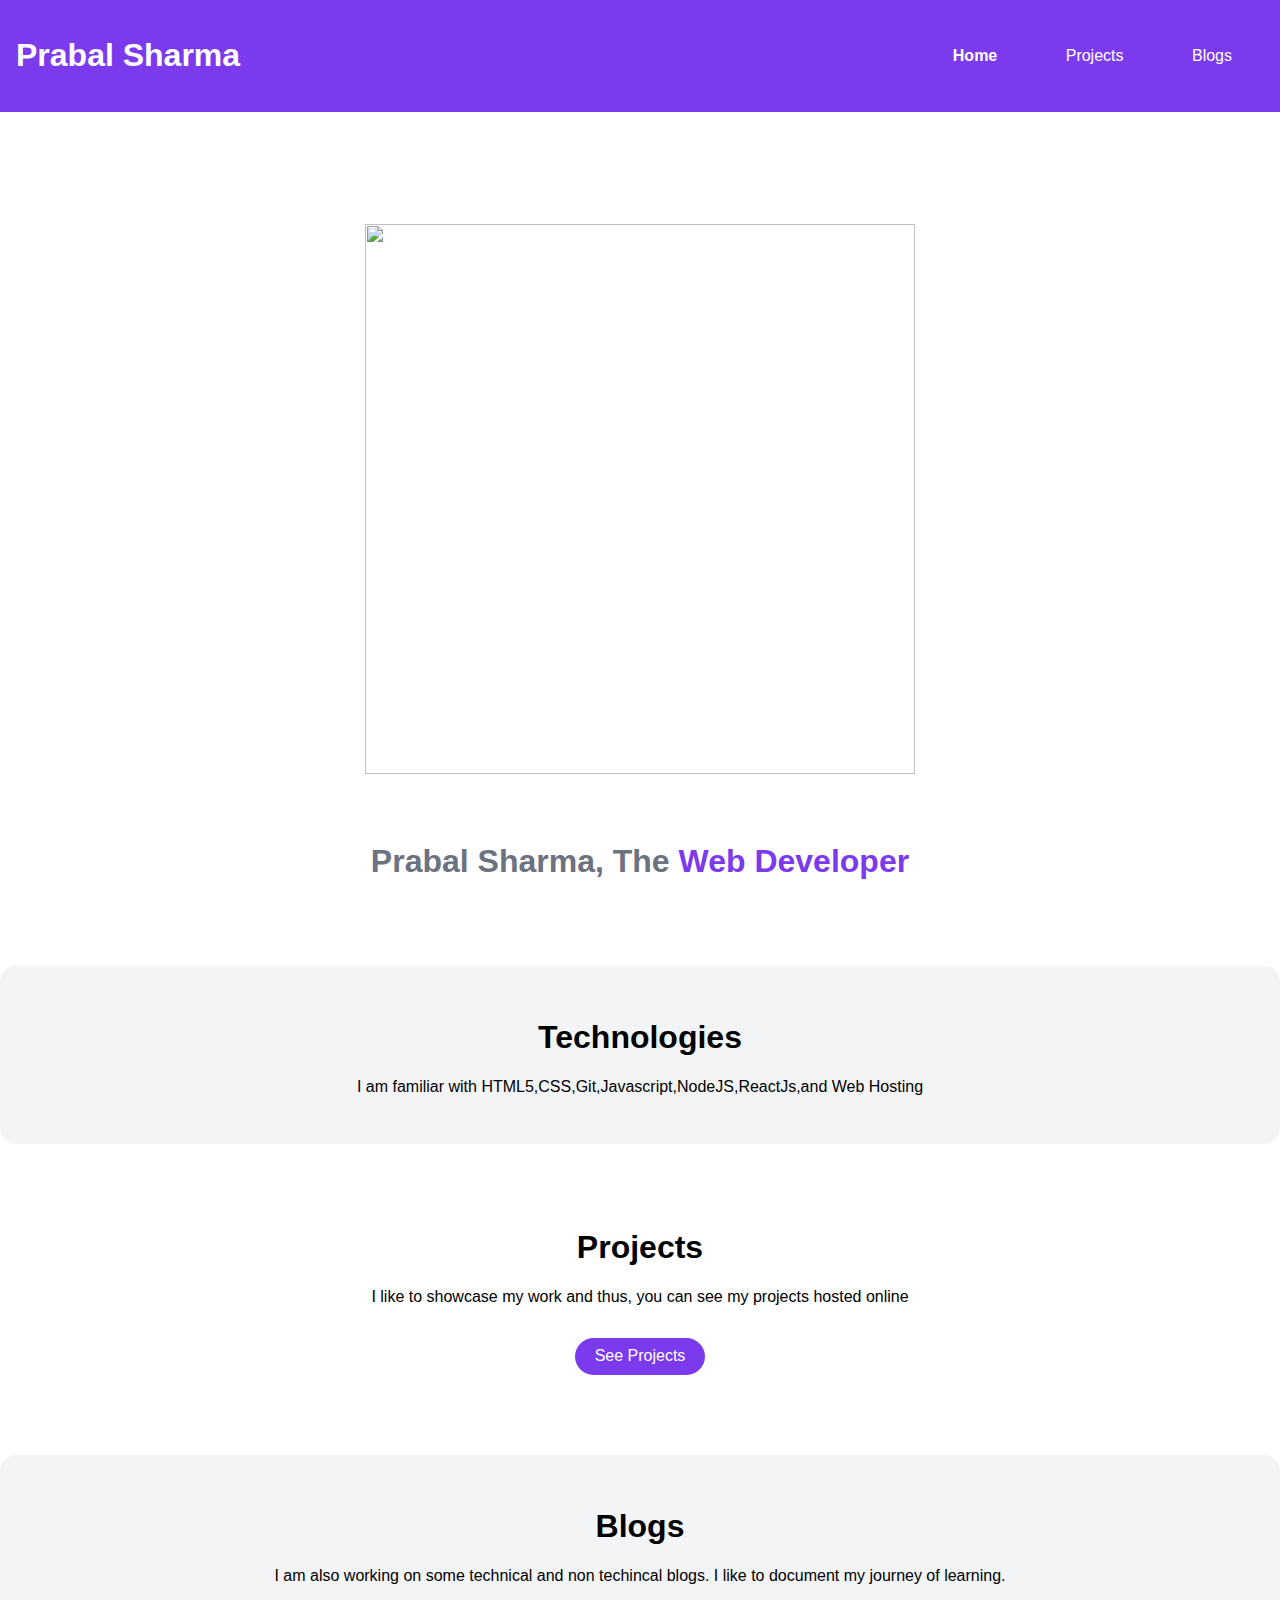
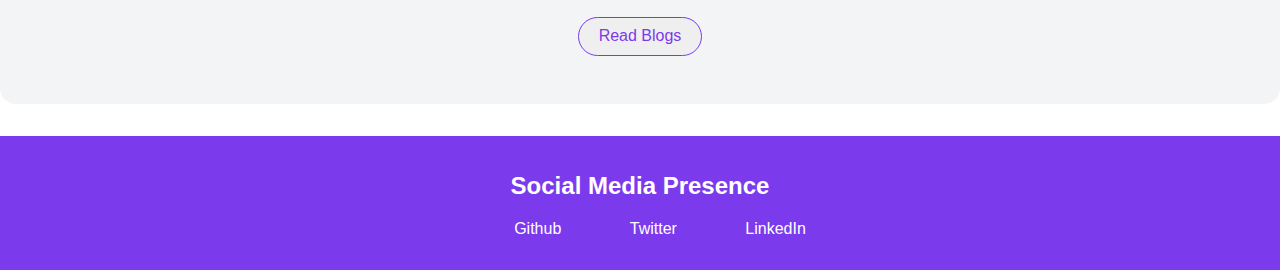
==== index.html @ 13e2abb7 "markFour" ====
<html>
  <head>
    <title>Prabal Sharma</title>
    <link rel="stylesheet" href="./styles.css" />
  </head>
  <body>
    <nav>
      <h1>Prabal Sharma</h1>
      <div>
        <ul class="nav-actions">
          <li><a href="./" class="link link-active">Home</a></li>
          <li><a href="./projects.html" class="link">Projects</a></li>
          <li><a href="./blogs.html" class="link">Blogs</a></li>
        </ul>
      </div>
    </nav>
    <div class="hero">
      <img
        class="hero-img"
        src="https://adarshbalika.netlify.app/images/hero.svg"
        alt=""
      />
      <h1 class="hero-txt">
        Prabal Sharma, The <span class="heading-inverted">Web Developer</span>
      </h1>
    </div>
    <section class="section ow">
      <h1>Technologies</h1>
      <p>
        I am familiar with HTML5,CSS,Git,Javascript,NodeJS,ReactJs,and Web
        Hosting
      </p>
    </section>
    <section class="section">
      <h1>Projects</h1>
      <p>
        I like to showcase my work and thus, you can see my projects hosted
        online
      </p>
      <button class="link link-primary">See Projects</button>
    </section>
    <section class="section ow">
      <h1>Blogs</h1>
      <p>
        I am also working on some technical and non techincal blogs. I like to
        document my journey of learning.
      </p>
      <button class="link link-secondary">Read Blogs</button>
    </section>
    <footer class="footer">
      <h2>Social Media Presence</h2>
      <ul>
        <li><a class="link" href="">Github</a></li>
        <li><a class="link" href="">Twitter</a></li>
        <li><a class="link" href="">LinkedIn</a></li>
      </ul>
    </footer>
  </body>
</html>
---- styles.css ----
:root {
  --primary-color: #7c3aed;
  --off-white: #f3f4f6;
  --dark-gray: #6b7280;
}
body {
  margin: 0;
  font-family: "Montserrat", sans-serif;
}
nav {
  display: flex;
  align-items: center;
  justify-content: space-between;
  background-color: #7c3aed;
  padding: 1rem;
  color: white;
}

li {
  display: inline;
  margin: auto 1rem;
}
nav .link {
  color: white;
}
.link {
  box-sizing: border-box;
  text-decoration: none;
  padding: 0.5rem 1rem;
  font-size: medium;
  color: white;
}
.link-active {
  font-weight: bold;
}
.hero {
  padding: 2rem;
  padding-top: 5rem;
}
.hero .hero-heading {
  text-align: center;
  padding-top: 1rem;
  color: var(--dark-gray);
}
.hero-img {
  max-width: 80%;
  width: 550px;
  margin: auto;
  display: block;
  padding: 2rem 5rem;
}
.hero-txt {
  text-align: center;
  padding-top: 1rem;
  color: var(--dark-gray);
}
.heading-inverted {
  color: var(--primary-color);
}
.section {
  padding: 2rem;
  margin: 2rem 0;
  border-radius: 1rem;
  text-align: center;
}
.ow {
  background-color: var(--off-white);
}
.link-primary {
  max-width: 140px;
  padding: 0.6rem 1.2rem;
  background-color: var(--primary-color);
  color: #fff;
  margin: 1rem auto;
  border: none;
  border-radius: 2rem;
}
.link-secondary {
  max-width: 140px;
  margin: 1rem;
  padding: 0.6rem 1.2rem;
  border-radius: 2rem;
  border: 1px solid var(--primary-color);
  color: var(--primary-color);
}
.footer {
  padding: 1rem;
  background-color: var(--primary-color);
  text-align: center;
  margin: 0;
  color: white;
}
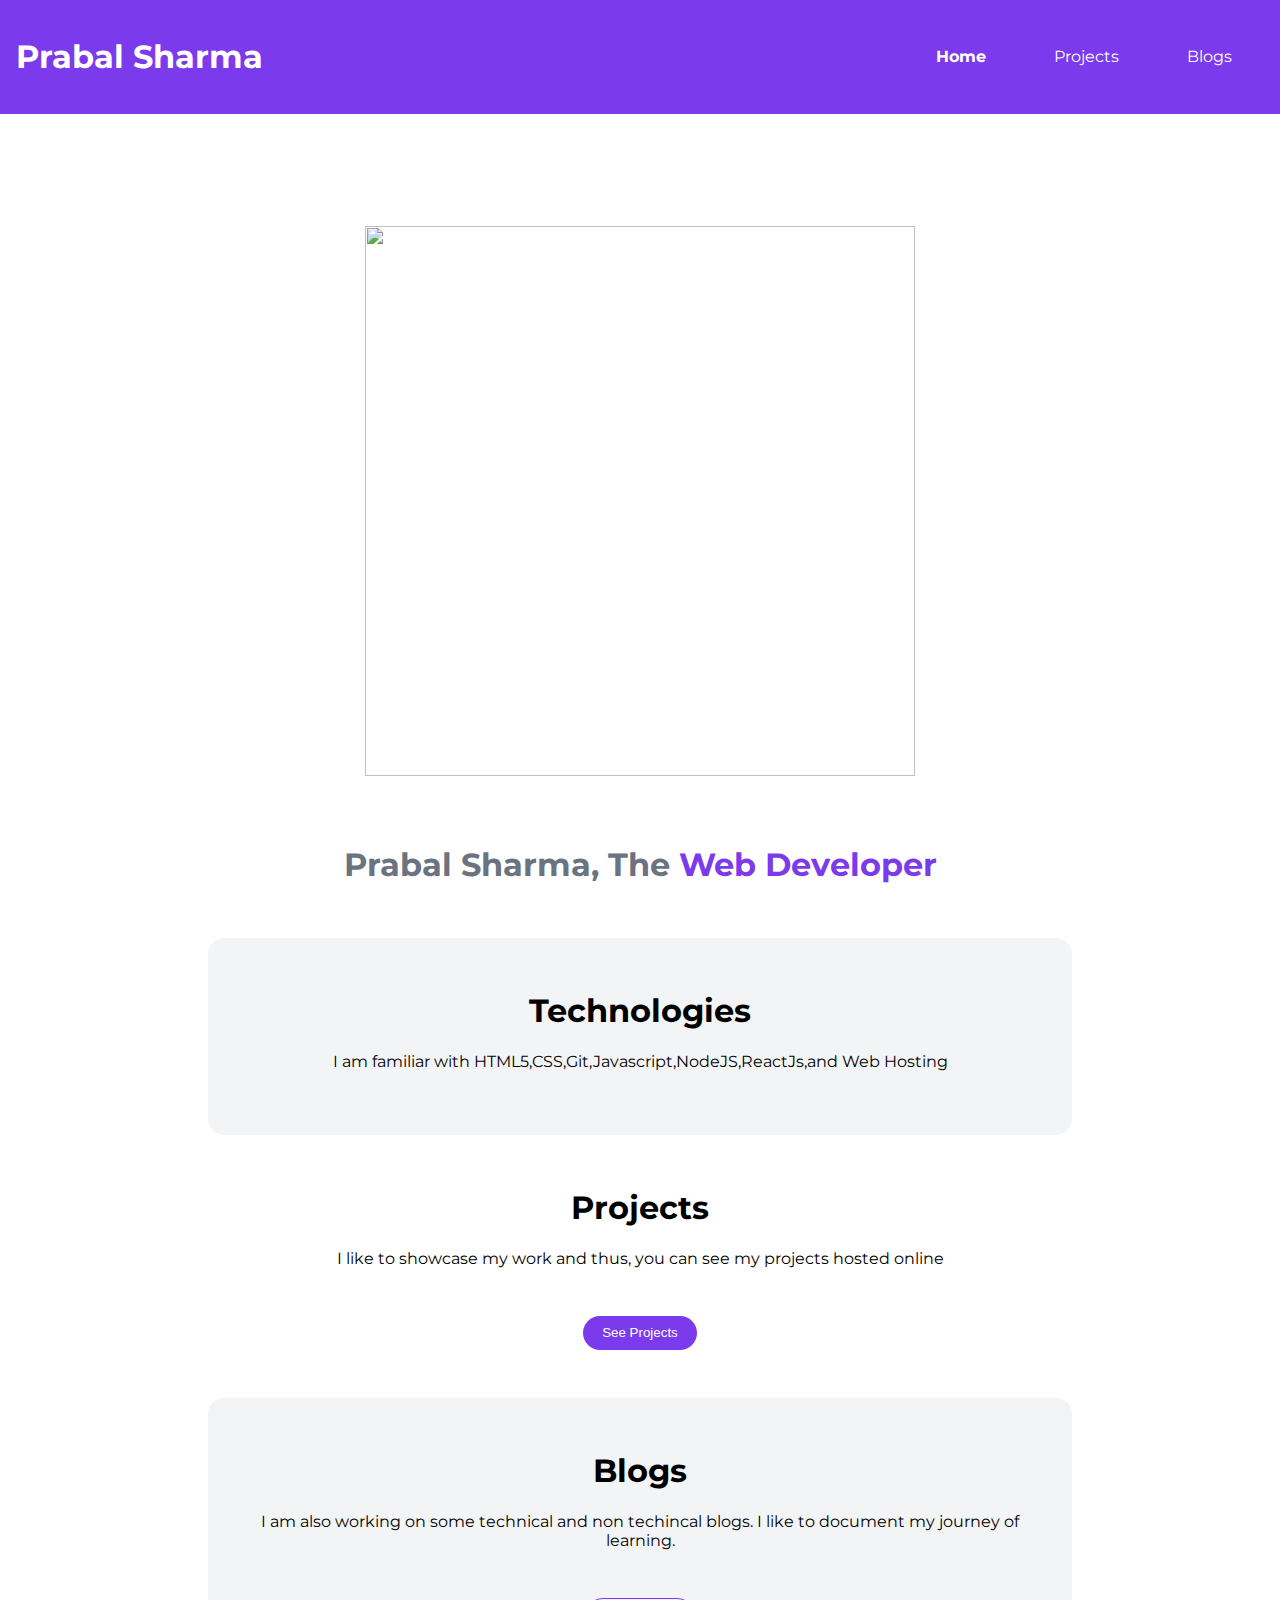
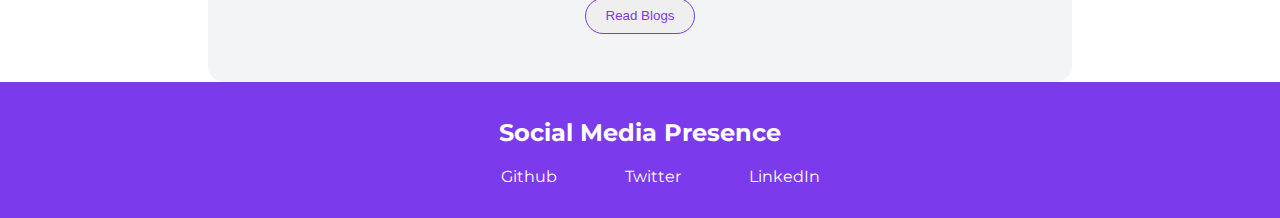
==== commit 9918eef8: "added mark six and href at home page" ====
--- a/index.html
+++ b/index.html
@@ -37,7 +37,9 @@
         I like to showcase my work and thus, you can see my projects hosted
         online
       </p>
-      <button class="link link-primary">See Projects</button>
+      <button href="./projects.html" class="link link-primary">
+        See Projects
+      </button>
     </section>
     <section class="section ow">
       <h1>Blogs</h1>
@@ -45,7 +47,9 @@
         I am also working on some technical and non techincal blogs. I like to
         document my journey of learning.
       </p>
-      <button class="link link-secondary">Read Blogs</button>
+      <button href="./blogs.html" class="link link-secondary">
+        Read Blogs
+      </button>
     </section>
     <footer class="footer">
       <h2>Social Media Presence</h2>
--- a/styles.css
+++ b/styles.css
@@ -1,3 +1,4 @@
+@import url("https://fonts.googleapis.com/css2?family=Montserrat:ital,wght@1,500&display=swap");
 :root {
   --primary-color: #7c3aed;
   --off-white: #f3f4f6;
@@ -27,8 +28,6 @@
   box-sizing: border-box;
   text-decoration: none;
   padding: 0.5rem 1rem;
-  font-size: medium;
-  color: white;
 }
 .link-active {
   font-weight: bold;
@@ -62,7 +61,13 @@
   margin: 2rem 0;
   border-radius: 1rem;
   text-align: center;
+  width: 800px;
+  margin: auto;
 }
+.section p {
+  padding-bottom: 1rem;
+}
+
 .ow {
   background-color: var(--off-white);
 }
@@ -90,3 +95,10 @@
   margin: 0;
   color: white;
 }
+.footer .link {
+  color: white;
+}
+.blog-txt {
+  width: 800px;
+  margin: auto;
+}
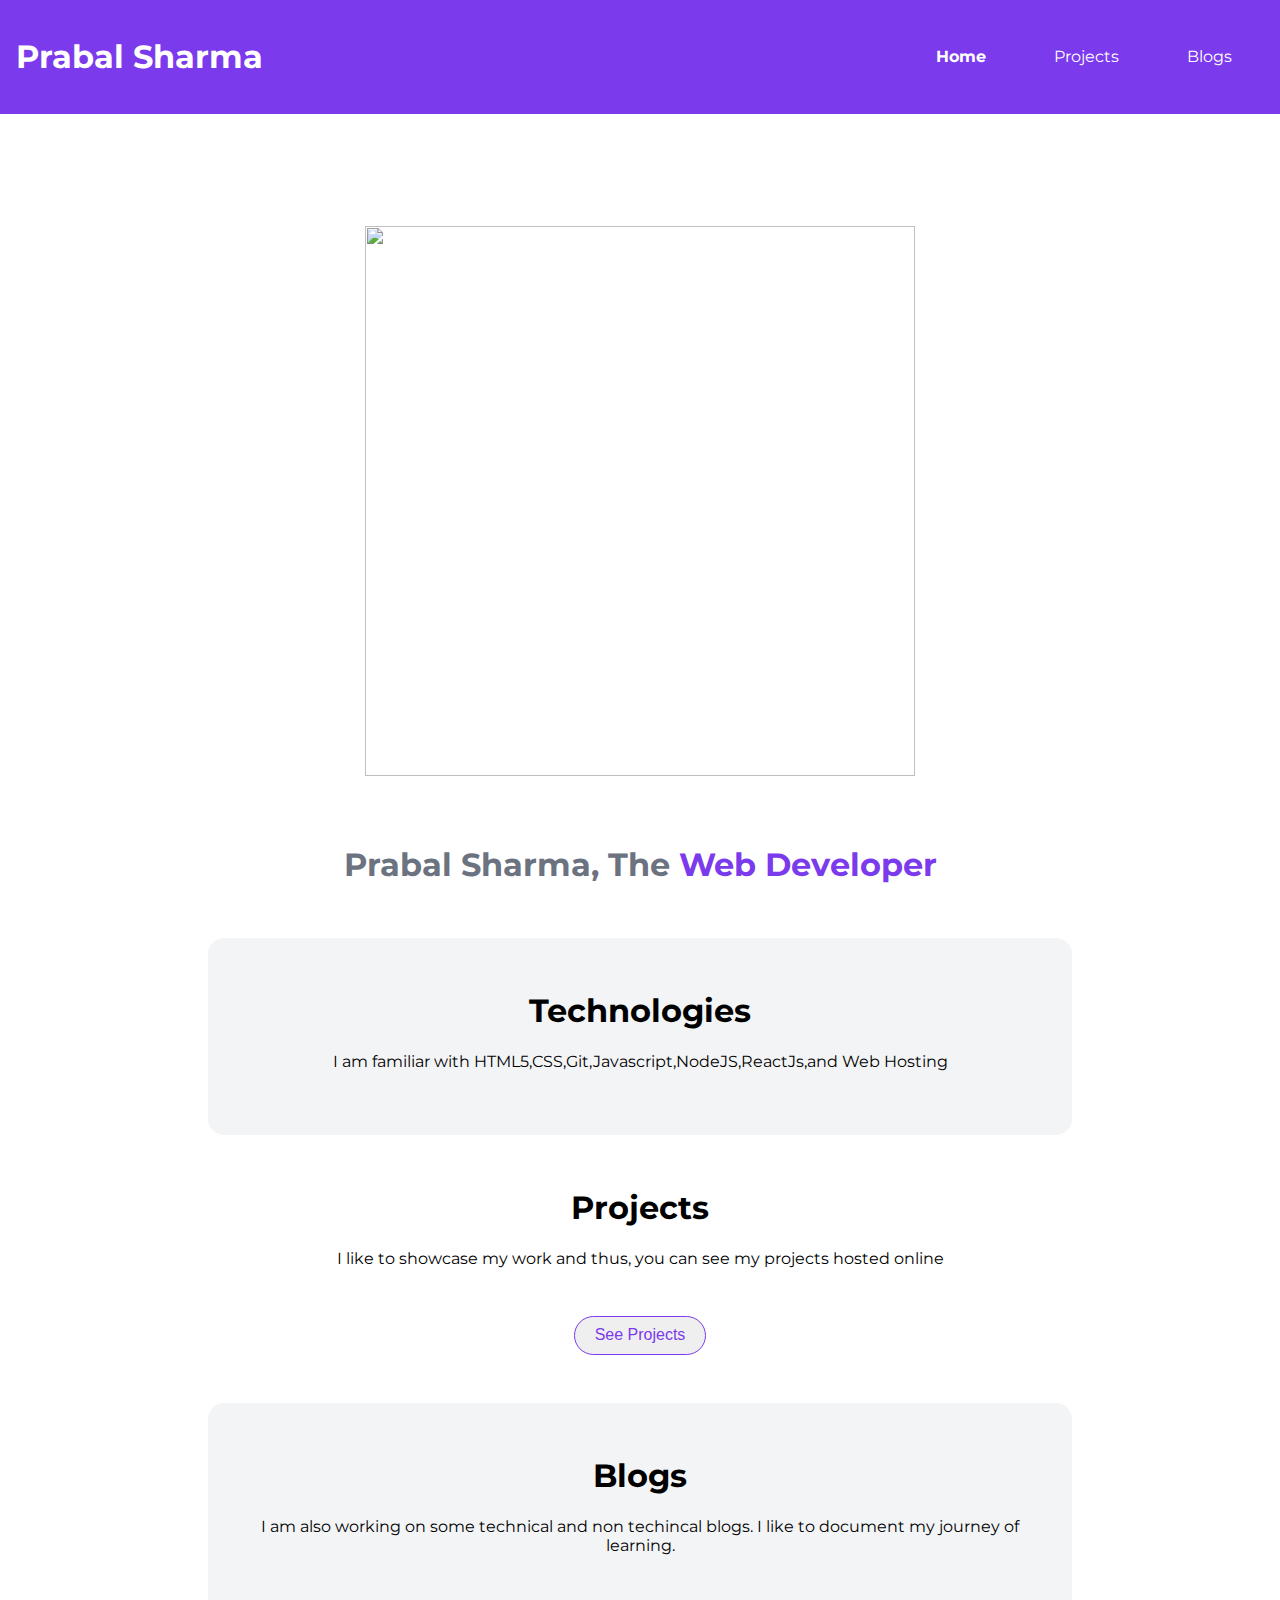
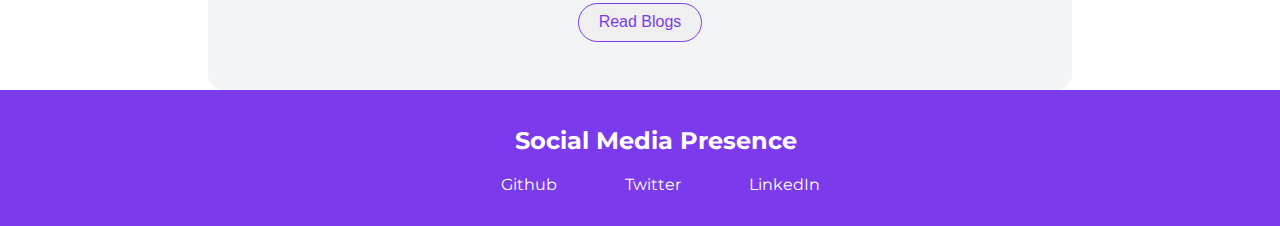
==== commit 6b4413bd: "improved css" ====
--- a/index.html
+++ b/index.html
@@ -5,7 +5,9 @@
   </head>
   <body>
     <nav>
-      <h1>Prabal Sharma</h1>
+      <a href="">
+        <h1>Prabal Sharma</h1>
+      </a>
       <div>
         <ul class="nav-actions">
           <li><a href="./" class="link link-active">Home</a></li>
@@ -37,9 +39,9 @@
         I like to showcase my work and thus, you can see my projects hosted
         online
       </p>
-      <button href="./projects.html" class="link link-primary">
-        See Projects
-      </button>
+      <a href="./projects.html">
+        <button class="link link-secondary">See Projects</button>
+      </a>
     </section>
     <section class="section ow">
       <h1>Blogs</h1>
@@ -47,16 +49,22 @@
         I am also working on some technical and non techincal blogs. I like to
         document my journey of learning.
       </p>
-      <button href="./blogs.html" class="link link-secondary">
-        Read Blogs
-      </button>
+      <a href="./blogs.html">
+        <button class="link link-secondary">Read Blogs</button>
+      </a>
     </section>
     <footer class="footer">
       <h2>Social Media Presence</h2>
       <ul>
-        <li><a class="link" href="">Github</a></li>
-        <li><a class="link" href="">Twitter</a></li>
-        <li><a class="link" href="">LinkedIn</a></li>
+        <li><a class="link" href="https://github.com/prabalsh19">Github</a></li>
+        <li>
+          <a class="link" href="https://twitter.com/prabalsh19">Twitter</a>
+        </li>
+        <li>
+          <a class="link" href="https://www.linkedin.com/in/prabalsh19/"
+            >LinkedIn</a
+          >
+        </li>
       </ul>
     </footer>
   </body>
--- a/styles.css
+++ b/styles.css
@@ -16,6 +16,12 @@
   padding: 1rem;
   color: white;
 }
+nav h1 {
+  color: white;
+}
+a {
+  text-decoration: none;
+}
 
 li {
   display: inline;
@@ -23,6 +29,9 @@
 }
 nav .link {
   color: white;
+}
+nav .link:hover {
+  color: rgb(0, 0, 0);
 }
 .link {
   box-sizing: border-box;
@@ -64,6 +73,14 @@
   width: 800px;
   margin: auto;
 }
+.section .link {
+  font-size: medium;
+}
+
+.section .link-secondary:hover {
+  background-color: var(--primary-color);
+  color: white;
+}
 .section p {
   padding-bottom: 1rem;
 }
@@ -95,6 +112,9 @@
   margin: 0;
   color: white;
 }
+.footer h2 {
+  margin-left: 2rem;
+}
 .footer .link {
   color: white;
 }
@@ -102,3 +122,6 @@
   width: 800px;
   margin: auto;
 }
+.blog-div {
+  padding: 3rem;
+}
